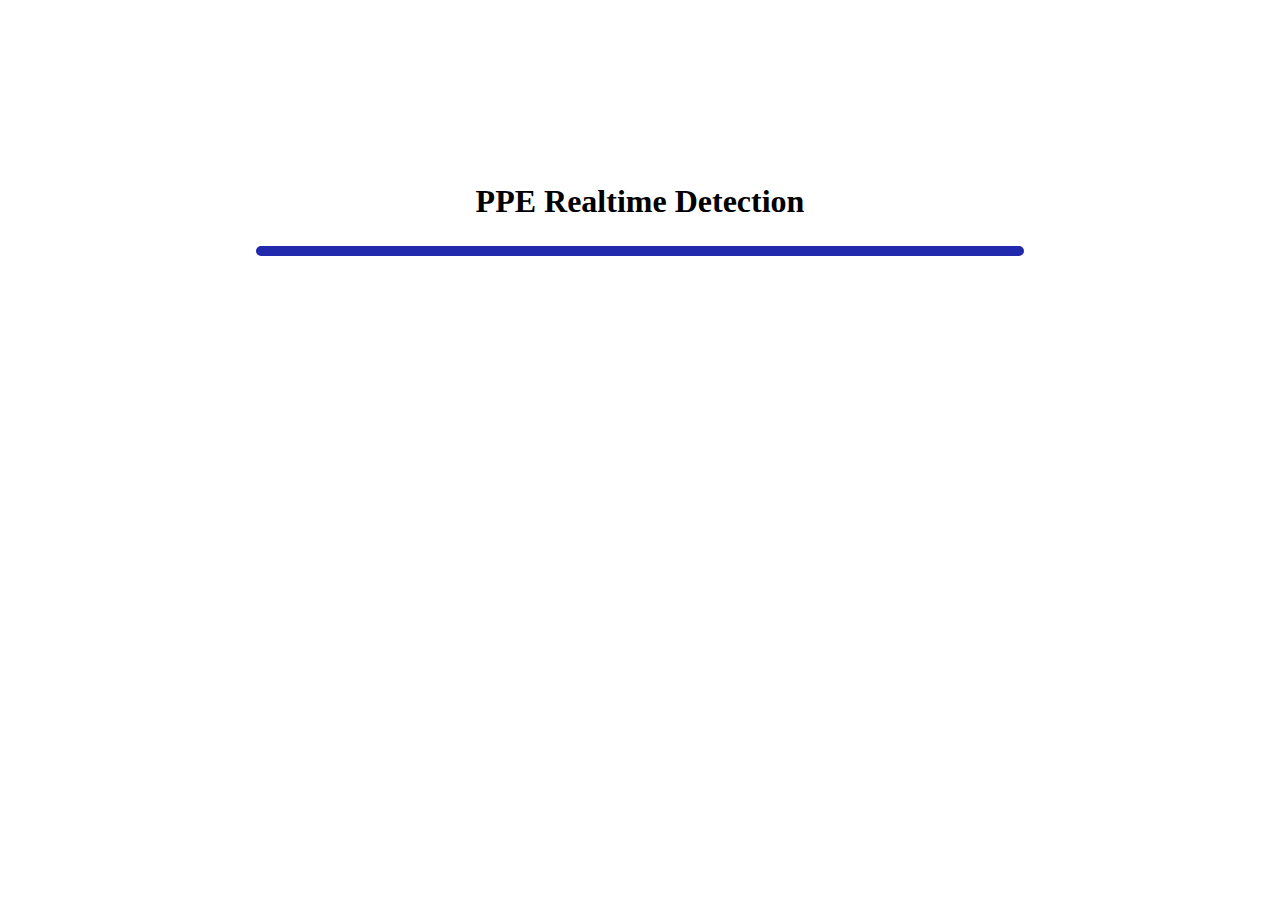
==== templates/index.html @ 247f350a "first commit" ====
<!DOCTYPE html>
<html>
  <head>
    <meta charset="utf-8">
    <meta content="width=device-width, initial-scale=1.0" name="viewport">

    <title>YOLOV5 Real Time Inference</title>
    <style>
      .corner {
        border-radius: 25px;
        border: 5px solid #212aad;
        padding: 0px;
        width:60%;
        height:auto;
        text-align: center;
      }

      .video-container {
        justify-content: center;
        text-align: center;
        height:100%;
        /*border: 1px solid black;*/
      }

    </style>
  </head>
  
  <body >
      <div class="container">
        <canvas id="cOut"></canvas>
        <video autoplay="true" id="vidElm"></video>
        <div class="row" style="text-align: center; width:100%;">
          <!-- <img src="../static/pytorch.png" style="width:40px; position:relative; left: -10px; display:inline-block;"> -->
            <h1 style="text-align: center; display:inline-block;">PPE Realtime Detection</h1>
          </img>
        </div>
      </div>
  
      <div class="video-container">
          <img id = "image" class="corner" ></img>
          <!--<img src="../static/pytorch.png" class="corner"></img>-->
      </div>


      <script src="https://cdn.socket.io/4.7.5/socket.io.min.js" integrity="sha384-2huaZvOR9iDzHqslqwpR87isEmrfxqyWOF7hr7BY6KG0+hVKLoEXMPUJw3ynWuhO" crossorigin="anonymous"></script>
      <script>
        //koneksikan ke socket
        let socket = io(window.location.toString())
        const img_cont = document.querySelector("#image")
          
        socket.on("connect", ()=>{
          console.log("Koneksi sukses. ", socket.connected)
        })
        
        const vid = document.querySelector("#vidElm")
        vid.style.display = "none"
        vid.style.visibility="hidden"
        vid.width = 500
        vid.height = 500
        
        if (navigator.mediaDevices.getUserMedia) {
          navigator.mediaDevices.getUserMedia({ video: true })
          .then(function (stream) {
              vid.srcObject = stream;
              vid.play();
          })
          .catch(function (err0r) {
              console.log(err0r)
              console.log("Something went wrong!");
          });
        }

        const FPS = 1;
        const scale = 1;
        let canvas = document.createElement("canvas")
        
        setInterval(()=>{
          let type = "image/jpg"
          let v_elm = document.querySelector("#vidElm")
          
          canvas = document.createElement("canvas")

          canvas.width = v_elm.videoWidth * scale
          canvas.height = v_elm.videoHeight * scale
          
          let ctx = canvas.getContext("2d")
          ctx.drawImage(v_elm, 0, 0, canvas.width, canvas.height )
          let frame = canvas

          let dt = frame.toDataURL(type)
          dt = dt.replace("data:image/png;base64,", "")
          socket.emit("image", dt)
        }, 10000/FPS)

        socket.on("server_resp", (data)=>{
          console.log("Menerima data", {data: data})
          img_cont.src = data
        })

      </script>
      <script type="module">
        // Isi Di Sini Saja
      </script>
    </body>
</html>
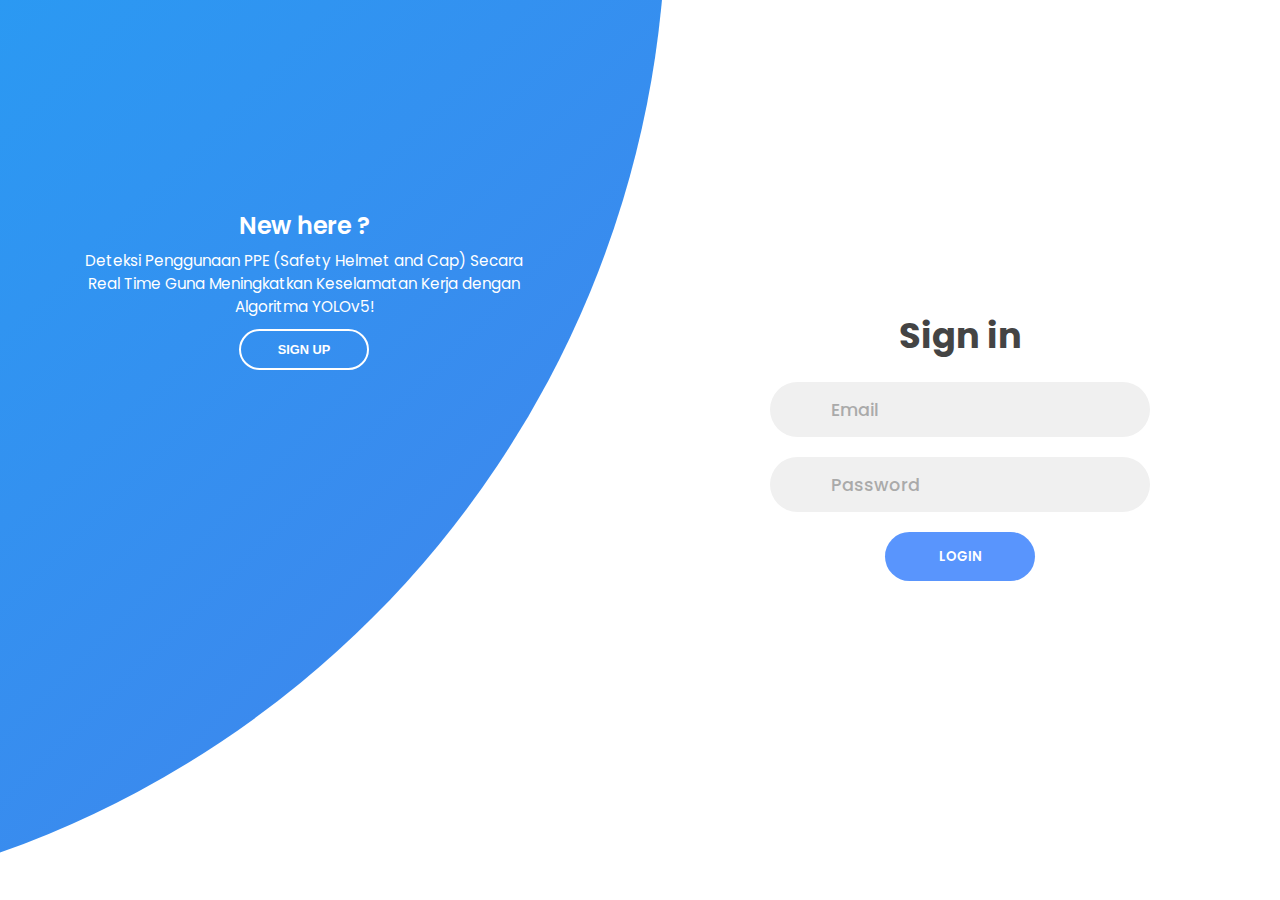
==== commit 6c857f0b: "Update the system for login" ====
--- a/templates/index.html
+++ b/templates/index.html
@@ -1,105 +1,605 @@
+<!-- source https://www.youtube.com/watch?v=piG91X4sV2U&t=1110s -->
+<!-- https://www.youtube.com/watch?v=gcmGNOj37E8&list=PLnHVLqBXnoWXttdeU2M_53HAWGs3takKN&index=8 -->
 <!DOCTYPE html>
-<html>
+<html lang="en">
   <head>
-    <meta charset="utf-8">
-    <meta content="width=device-width, initial-scale=1.0" name="viewport">
-
-    <title>YOLOV5 Real Time Inference</title>
+    <meta charset="UTF-8" />
+    <meta name="viewport" content="width=device-width, initial-scale=1.0" />
+    <script
+      src="https://kit.fontawesome.com/64d58efce2.js"
+      crossorigin="anonymous"
+    ></script>
     <style>
-      .corner {
-        border-radius: 25px;
-        border: 5px solid #212aad;
-        padding: 0px;
-        width:60%;
-        height:auto;
+      @import url("https://fonts.googleapis.com/css2?family=Poppins:wght@200;300;400;500;600;700;800&display=swap");
+
+      * {
+        margin: 0;
+        padding: 0;
+        box-sizing: border-box;
+      }
+
+      body,
+      input {
+        font-family: "Poppins", sans-serif;
+      }
+
+      .container {
+        position: relative;
+        width: 100%;
+        background-color: #fff;
+        min-height: 100vh;
+        overflow: hidden;
+      }
+
+      .forms-container {
+        position: absolute;
+        width: 100%;
+        height: 100%;
+        top: 0;
+        left: 0;
+      }
+
+      .signin-signup {
+        position: absolute;
+        top: 50%;
+        transform: translate(-50%, -50%);
+        left: 75%;
+        width: 50%;
+        transition: 1s 0.7s ease-in-out;
+        display: grid;
+        grid-template-columns: 1fr;
+        z-index: 5;
+      }
+
+      form {
+        display: flex;
+        align-items: center;
+        justify-content: center;
+        flex-direction: column;
+        padding: 0rem 5rem;
+        transition: all 0.2s 0.7s;
+        overflow: hidden;
+        grid-column: 1 / 2;
+        grid-row: 1 / 2;
+      }
+
+      form.sign-up-form {
+        opacity: 0;
+        z-index: 1;
+      }
+
+      form.sign-in-form {
+        z-index: 2;
+      }
+
+      .title {
+        font-size: 2.2rem;
+        color: #444;
+        margin-bottom: 10px;
+      }
+
+      .input-field {
+        max-width: 380px;
+        width: 100%;
+        background-color: #f0f0f0;
+        margin: 10px 0;
+        height: 55px;
+        border-radius: 55px;
+        display: grid;
+        grid-template-columns: 15% 85%;
+        padding: 0 0.4rem;
+        position: relative;
+      }
+
+      .input-field i {
         text-align: center;
-      }
-
-      .video-container {
+        line-height: 55px;
+        color: #acacac;
+        transition: 0.5s;
+        font-size: 1.1rem;
+      }
+
+      .input-field input {
+        background: none;
+        outline: none;
+        border: none;
+        line-height: 1;
+        font-weight: 600;
+        font-size: 1.1rem;
+        color: #333;
+      }
+
+      .input-field input::placeholder {
+        color: #aaa;
+        font-weight: 500;
+      }
+
+      .social-text {
+        padding: 0.7rem 0;
+        font-size: 1rem;
+      }
+
+      .social-media {
+        display: flex;
         justify-content: center;
+      }
+
+      .social-icon {
+        height: 46px;
+        width: 46px;
+        display: flex;
+        justify-content: center;
+        align-items: center;
+        margin: 0 0.45rem;
+        color: #333;
+        border-radius: 50%;
+        border: 1px solid #333;
+        text-decoration: none;
+        font-size: 1.1rem;
+        transition: 0.3s;
+      }
+
+      .social-icon:hover {
+        color: #4481eb;
+        border-color: #4481eb;
+      }
+
+      .btn {
+        width: 150px;
+        background-color: #5995fd;
+        border: none;
+        outline: none;
+        height: 49px;
+        border-radius: 49px;
+        color: #fff;
+        text-transform: uppercase;
+        font-weight: 600;
+        margin: 10px 0;
+        cursor: pointer;
+        transition: 0.5s;
+      }
+
+      .btn:hover {
+        background-color: #4d84e2;
+      }
+      .panels-container {
+        position: absolute;
+        height: 100%;
+        width: 100%;
+        top: 0;
+        left: 0;
+        display: grid;
+        grid-template-columns: repeat(2, 1fr);
+      }
+
+      .container:before {
+        content: "";
+        position: absolute;
+        height: 2000px;
+        width: 2000px;
+        top: -10%;
+        right: 48%;
+        transform: translateY(-50%);
+        background-image: linear-gradient(-45deg, #4481eb 0%, #04befe 100%);
+        transition: 1.8s ease-in-out;
+        border-radius: 50%;
+        z-index: 6;
+      }
+
+      .image {
+        width: 100%;
+        transition: transform 1.1s ease-in-out;
+        transition-delay: 0.4s;
+      }
+
+      .panel {
+        display: flex;
+        flex-direction: column;
+        align-items: flex-end;
+        justify-content: space-around;
         text-align: center;
-        height:100%;
-        /*border: 1px solid black;*/
+        z-index: 6;
+      }
+
+      .left-panel {
+        pointer-events: all;
+        padding: 3rem 17% 2rem 12%;
+      }
+
+      .right-panel {
+        pointer-events: none;
+        padding: 3rem 12% 2rem 17%;
+      }
+
+      .panel .content {
+        color: #fff;
+        transition: transform 0.9s ease-in-out;
+        transition-delay: 0.6s;
+      }
+
+      .panel h3 {
+        font-weight: 600;
+        line-height: 1;
+        font-size: 1.5rem;
+      }
+
+      .panel p {
+        font-size: 0.95rem;
+        padding: 0.7rem 0;
+      }
+
+      .btn.transparent {
+        margin: 0;
+        background: none;
+        border: 2px solid #fff;
+        width: 130px;
+        height: 41px;
+        font-weight: 600;
+        font-size: 0.8rem;
+      }
+
+      .right-panel .image,
+      .right-panel .content {
+        transform: translateX(800px);
+      }
+
+      /* ANIMATION */
+
+      .container.sign-up-mode:before {
+        transform: translate(100%, -50%);
+        right: 52%;
+      }
+
+      .container.sign-up-mode .left-panel .image,
+      .container.sign-up-mode .left-panel .content {
+        transform: translateX(-800px);
+      }
+
+      .container.sign-up-mode .signin-signup {
+        left: 25%;
+      }
+
+      .container.sign-up-mode form.sign-up-form {
+        opacity: 1;
+        z-index: 2;
+      }
+
+      .container.sign-up-mode form.sign-in-form {
+        opacity: 0;
+        z-index: 1;
+      }
+
+      .container.sign-up-mode .right-panel .image,
+      .container.sign-up-mode .right-panel .content {
+        transform: translateX(0%);
+      }
+
+      .container.sign-up-mode .left-panel {
+        pointer-events: none;
+      }
+
+      .container.sign-up-mode .right-panel {
+        pointer-events: all;
+      }
+
+      @media (max-width: 870px) {
+        .container {
+          min-height: 800px;
+          height: 100vh;
+        }
+        .signin-signup {
+          width: 100%;
+          top: 95%;
+          transform: translate(-50%, -100%);
+          transition: 1s 0.8s ease-in-out;
+        }
+
+        .signin-signup,
+        .container.sign-up-mode .signin-signup {
+          left: 50%;
+        }
+
+        .panels-container {
+          grid-template-columns: 1fr;
+          grid-template-rows: 1fr 2fr 1fr;
+        }
+
+        .panel {
+          flex-direction: row;
+          justify-content: space-around;
+          align-items: center;
+          padding: 2.5rem 8%;
+          grid-column: 1 / 2;
+        }
+
+        .right-panel {
+          grid-row: 3 / 4;
+        }
+
+        .left-panel {
+          grid-row: 1 / 2;
+        }
+
+        .image {
+          width: 200px;
+          transition: transform 0.9s ease-in-out;
+          transition-delay: 0.6s;
+        }
+
+        .panel .content {
+          padding-right: 15%;
+          transition: transform 0.9s ease-in-out;
+          transition-delay: 0.8s;
+        }
+
+        .panel h3 {
+          font-size: 1.2rem;
+        }
+
+        .panel p {
+          font-size: 0.7rem;
+          padding: 0.5rem 0;
+        }
+
+        .btn.transparent {
+          width: 110px;
+          height: 35px;
+          font-size: 0.7rem;
+        }
+
+        .container:before {
+          width: 1500px;
+          height: 1500px;
+          transform: translateX(-50%);
+          left: 30%;
+          bottom: 68%;
+          right: initial;
+          top: initial;
+          transition: 2s ease-in-out;
+        }
+
+        .container.sign-up-mode:before {
+          transform: translate(-50%, 100%);
+          bottom: 32%;
+          right: initial;
+        }
+
+        .container.sign-up-mode .left-panel .image,
+        .container.sign-up-mode .left-panel .content {
+          transform: translateY(-300px);
+        }
+
+        .container.sign-up-mode .right-panel .image,
+        .container.sign-up-mode .right-panel .content {
+          transform: translateY(0px);
+        }
+
+        .right-panel .image,
+        .right-panel .content {
+          transform: translateY(300px);
+        }
+
+        .container.sign-up-mode .signin-signup {
+          top: 5%;
+          transform: translate(-50%, 0);
+        }
+      }
+
+      @media (max-width: 570px) {
+        form {
+          padding: 0 1.5rem;
+        }
+
+        .image {
+          display: none;
+        }
+        .panel .content {
+          padding: 0.5rem 1rem;
+        }
+        .container {
+          padding: 1.5rem;
+        }
+
+        .container:before {
+          bottom: 72%;
+          left: 50%;
+        }
+
+        .container.sign-up-mode:before {
+          bottom: 28%;
+          left: 50%;
+        }
       }
 
     </style>
+    <title>Sign in & Sign up Form</title>
   </head>
-  
-  <body >
-      <div class="container">
-        <canvas id="cOut"></canvas>
-        <video autoplay="true" id="vidElm"></video>
-        <div class="row" style="text-align: center; width:100%;">
-          <!-- <img src="../static/pytorch.png" style="width:40px; position:relative; left: -10px; display:inline-block;"> -->
-            <h1 style="text-align: center; display:inline-block;">PPE Realtime Detection</h1>
-          </img>
+  <body>
+    <div class="container">
+      <div class="forms-container">
+        <div class="signin-signup">
+          <form action="#" class="sign-in-form">
+            <h2 class="title">Sign in</h2>
+            <div class="input-field">
+              <i class="fas fa-user"></i>
+              <input type="email" placeholder="Email" id="email_signin" />
+            </div>
+            <div class="input-field">
+              <i class="fas fa-lock"></i>
+              <input
+                type="password"
+                placeholder="Password"
+                id="psw_signin"
+                autocomplete="new-password"
+              />
+            </div>
+            <input
+              type="submit"
+              value="Login"
+              id="signin-button"
+              class="btn solid"
+            />
+          </form>
+          <form action="#" class="sign-up-form">
+            <h2 class="title">Sign up</h2>
+            <div class="input-field">
+              <i class="fas fa-user"></i>
+              <input type="text" placeholder="Name" id="name" />
+            </div>
+            <div class="input-field">
+              <i class="fas fa-phone"></i>
+              <input type="text" placeholder="No HP" id="nohp" />
+            </div>
+            <div class="input-field">
+              <i class="fas fa-envelope"></i>
+              <input type="email" placeholder="Email" id="email_signup" />
+            </div>
+            <div class="input-field">
+              <i class="fas fa-lock"></i>
+              <input
+                type="password"
+                placeholder="Password"
+                id="psw_signup"
+                autocomplete="new-password"
+              />
+            </div>
+            <input type="submit" class="btn" id="signup-button" value="Sign up" />
+          </form>
         </div>
       </div>
-  
-      <div class="video-container">
-          <img id = "image" class="corner" ></img>
-          <!--<img src="../static/pytorch.png" class="corner"></img>-->
+      <div class="panels-container">
+        <div class="panel left-panel">
+          <div class="content">
+            <h3>New here ?</h3>
+            <p>
+              Deteksi Penggunaan PPE (Safety Helmet and Cap) Secara Real Time
+              Guna Meningkatkan Keselamatan Kerja dengan Algoritma YOLOv5!
+            </p>
+            <button class="btn transparent" id="sign-up-btn">Sign up</button>
+          </div>
+          <img src="templates/img/log.svg" class="image" alt="" />
+        </div>
+        <div class="panel right-panel">
+          <div class="content">
+            <h3>One of us ?</h3>
+            <p>
+              Deteksi Penggunaan PPE (Safety Helmet and Cap) Secara Real Time
+              Guna Meningkatkan Keselamatan Kerja dengan Algoritma YOLOv5
+            </p>
+            <button class="btn transparent" id="sign-in-btn">Sign in</button>
+          </div>
+          <img src="templates/img/register.svg" class="image" alt="" />
+        </div>
       </div>
-
-
-      <script src="https://cdn.socket.io/4.7.5/socket.io.min.js" integrity="sha384-2huaZvOR9iDzHqslqwpR87isEmrfxqyWOF7hr7BY6KG0+hVKLoEXMPUJw3ynWuhO" crossorigin="anonymous"></script>
-      <script>
-        //koneksikan ke socket
-        let socket = io(window.location.toString())
-        const img_cont = document.querySelector("#image")
-          
-        socket.on("connect", ()=>{
-          console.log("Koneksi sukses. ", socket.connected)
-        })
-        
-        const vid = document.querySelector("#vidElm")
-        vid.style.display = "none"
-        vid.style.visibility="hidden"
-        vid.width = 500
-        vid.height = 500
-        
-        if (navigator.mediaDevices.getUserMedia) {
-          navigator.mediaDevices.getUserMedia({ video: true })
-          .then(function (stream) {
-              vid.srcObject = stream;
-              vid.play();
-          })
-          .catch(function (err0r) {
-              console.log(err0r)
-              console.log("Something went wrong!");
-          });
-        }
-
-        const FPS = 1;
-        const scale = 1;
-        let canvas = document.createElement("canvas")
-        
-        setInterval(()=>{
-          let type = "image/jpg"
-          let v_elm = document.querySelector("#vidElm")
-          
-          canvas = document.createElement("canvas")
-
-          canvas.width = v_elm.videoWidth * scale
-          canvas.height = v_elm.videoHeight * scale
-          
-          let ctx = canvas.getContext("2d")
-          ctx.drawImage(v_elm, 0, 0, canvas.width, canvas.height )
-          let frame = canvas
-
-          let dt = frame.toDataURL(type)
-          dt = dt.replace("data:image/png;base64,", "")
-          socket.emit("image", dt)
-        }, 10000/FPS)
-
-        socket.on("server_resp", (data)=>{
-          console.log("Menerima data", {data: data})
-          img_cont.src = data
-        })
-
-      </script>
-      <script type="module">
-        // Isi Di Sini Saja
-      </script>
-    </body>
+    </div>
+    <script type="module">
+      // Import the functions you need from the SDKs you need
+        import { initializeApp } from "https://www.gstatic.com/firebasejs/10.9.0/firebase-app.js";
+        // import { getAuth, createUserWithEmailAndPassword } from "firebase/auth";
+        import { getAuth, createUserWithEmailAndPassword, signInWithEmailAndPassword, signOut } from "https://www.gstatic.com/firebasejs/10.9.0/firebase-auth.js";
+        import { getDatabase, set, ref, update } from "https://www.gstatic.com/firebasejs/10.9.0/firebase-database.js";
+        // import { getDatabase } from "firebase/database";
+
+        // TODO: Add SDKs for Firebase products that you want to use
+        // https://firebase.google.com/docs/web/setup#available-libraries
+
+        // Your web app's Firebase configuration
+        const firebaseConfig = {
+          apiKey: "AIzaSyDJg__QXDYoI2_j1_50JxCy2wnKq3gnHi0",
+          authDomain: "utscc10lagi.firebaseapp.com",
+          databaseURL: "https://utscc10lagi-default-rtdb.firebaseio.com",
+          projectId: "utscc10lagi",
+          storageBucket: "utscc10lagi.appspot.com",
+          messagingSenderId: "545623939089",
+          appId: "1:545623939089:web:c5c3f5905a8fb2b4ea79b0"
+        };
+
+        // Initialize Firebase
+        const app = initializeApp(firebaseConfig);
+        const auth = getAuth(app);
+        const database = getDatabase(app);
+        let signinButton = document.getElementById("signin-button");
+        let signupButton = document.getElementById("signup-button");
+
+        signupButton.addEventListener("click", (e) => {
+          e.preventDefault(); // Prevent the default form submission behavior
+
+          let name = document.getElementById("name").value;
+          let nohp = document.getElementById("nohp").value;
+          let emailSignup = document.getElementById("email_signup").value;
+          let passwordSignup = document.getElementById("psw_signup").value;
+
+          createUserWithEmailAndPassword(auth, emailSignup, passwordSignup)
+            .then((userCredential) => {
+              // Signed in
+              const user = userCredential.user;
+
+              set(ref(database, "users/" + user.uid), {
+                name: name,
+                nohp: nohp,
+                email: emailSignup,
+                password: passwordSignup
+              })
+              .then(() => {
+                // Data saved successfully!
+                alert("User berhasil dibuat");
+              })
+              .catch((error) => {
+                // Handle database write error
+                console.error("Error writing user data:", error);
+                alert("Gagal menyimpan data pengguna.");
+              });
+            })
+            .catch((error) => {
+              // Handle sign-up error
+              console.error("Error signing up:", error);
+              alert("Gagal mendaftar: " + error.message);
+            });
+        });
+
+
+        signinButton.addEventListener("click", (e) => {
+          e.preventDefault(); 
+          let emailSignin = document.getElementById("email_signin").value;
+          let passwordSignin = document.getElementById("psw_signin").value;
+          signInWithEmailAndPassword(auth, emailSignin, passwordSignin)
+            .then((userCredential) => {
+              // Signed in
+              const user = userCredential.user;
+              let lgDate = new Date();
+              console.log('Sign-in successful');
+              // Redirect to index.html
+              
+              update(ref(database, "users/" + user.uid), {
+                last_login: lgDate
+              });
+              window.history.pushState({}, '', 'yolov5');
+              window.location.reload(); 
+            })
+            .catch((error) => {
+              const errorCode = error.code;
+              const errorMessage = error.message;
+              alert(errorMessage);
+            });
+          signOut(auth)
+            .then(() => {})
+            .catch((error) => {});
+        });
+
+    </script>
+    <script>
+      const sign_in_btn = document.querySelector("#sign-in-btn");
+      const sign_up_btn = document.querySelector("#sign-up-btn");
+      const container = document.querySelector(".container");
+
+      sign_up_btn.addEventListener("click", () => {
+        container.classList.add("sign-up-mode");
+      });
+
+      sign_in_btn.addEventListener("click", () => {
+        container.classList.remove("sign-up-mode");
+      });
+
+    </script>
+  </body>
 </html>
